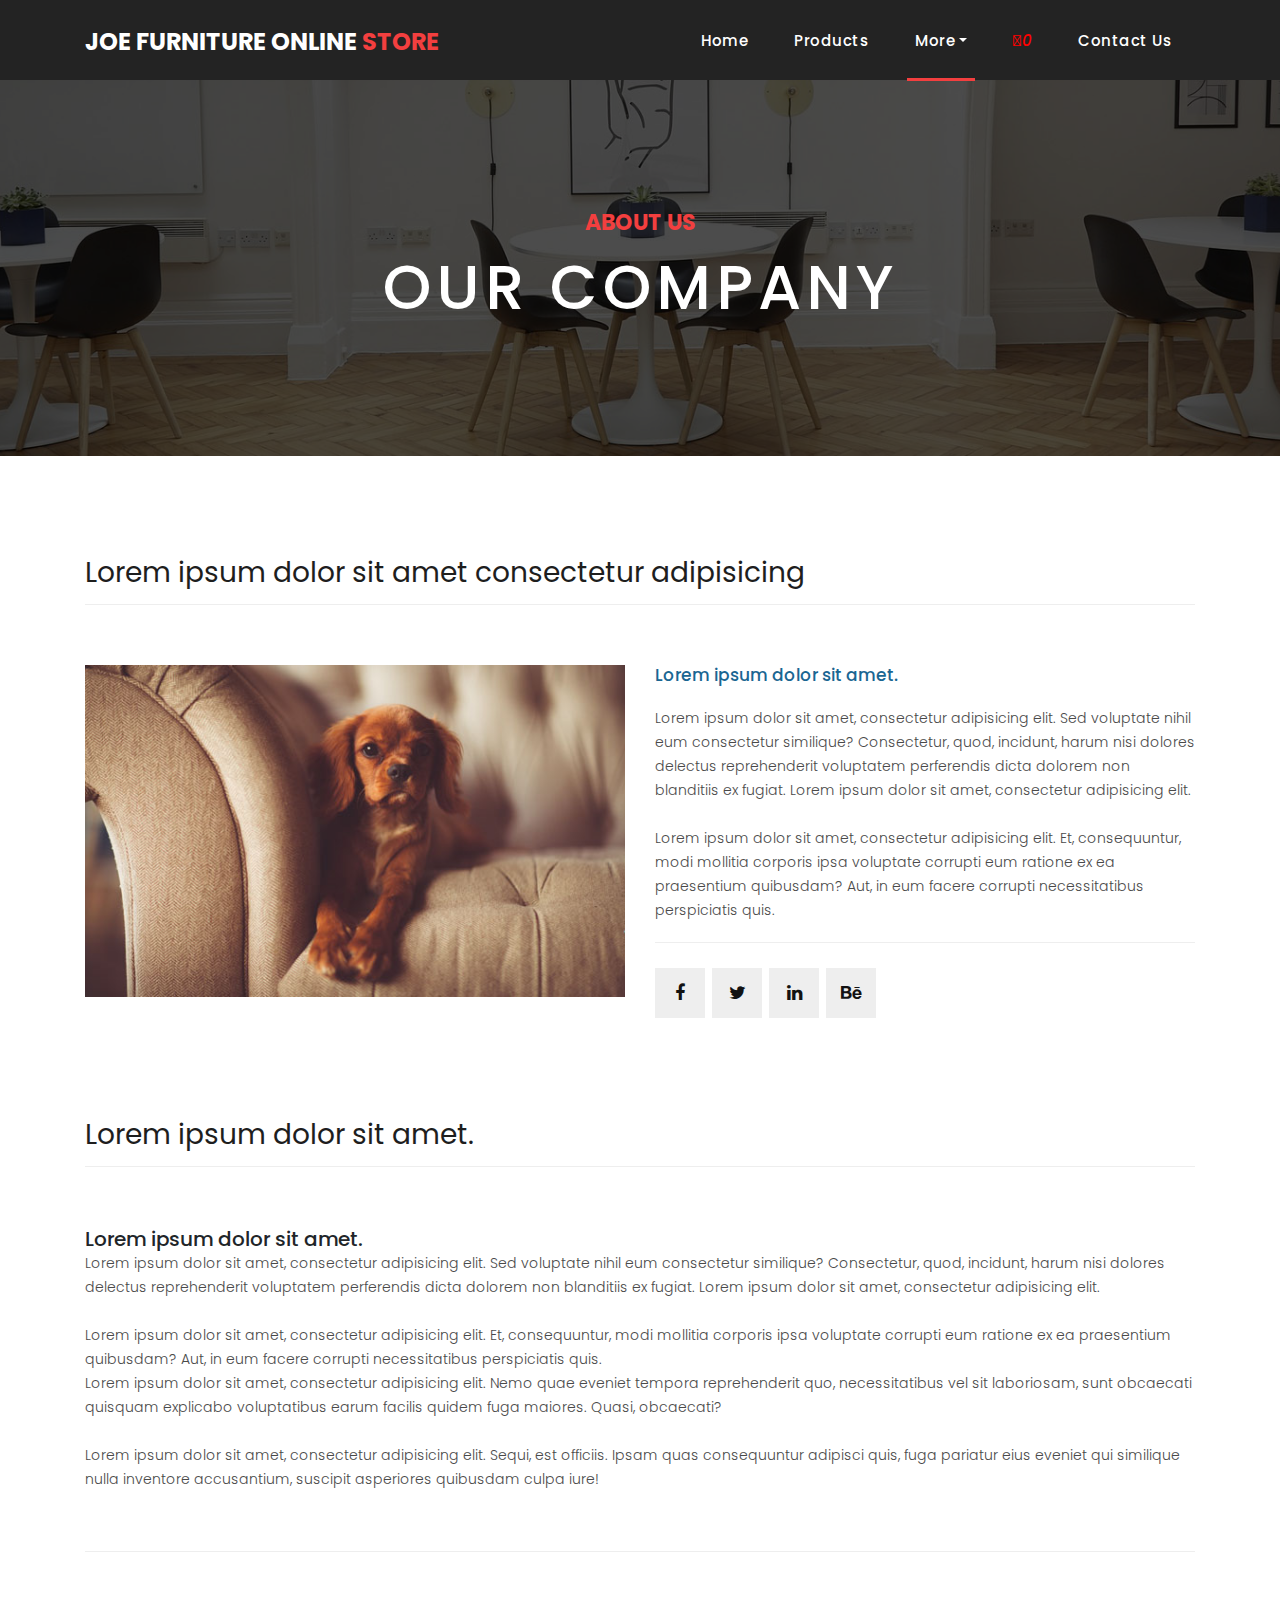
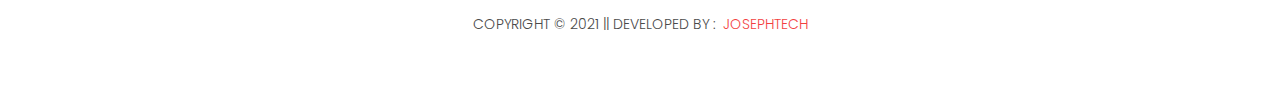
==== about-us.html @ c6185225 "first commit" ====
<!DOCTYPE html>
<html lang="en">

  <head>

    <meta charset="utf-8">
    <meta name="viewport" content="width=device-width, initial-scale=1, shrink-to-fit=no">
    <meta name="description" content="">
    <meta name="author" content="">
    <link rel="icon" href="assets/images/favicon.ico">

    <link href="https://fonts.googleapis.com/css?family=Poppins:100,200,300,400,500,600,700,800,900&display=swap" rel="stylesheet">
    <link rel="stylesheet" href="https://cdnjs.cloudflare.com/ajax/libs/font-awesome/5.15.2/css/all.min.css" integrity="sha512-HK5fgLBL+xu6dm/Ii3z4xhlSUyZgTT9tuc/hSrtw6uzJOvgRr2a9jyxxT1ely+B+xFAmJKVSTbpM/CuL7qxO8w==" crossorigin="anonymous" />
    <title>About page</title>

    <!-- Bootstrap core CSS -->
    <link href="vendor/bootstrap/css/bootstrap.min.css" rel="stylesheet">

    <!-- Additional CSS Files -->
    <link rel="stylesheet" href="assets/css/fontawesome.css">
    <link rel="stylesheet" href="assets/css/style.css">
    <link rel="stylesheet" href="assets/css/owl.css">

  </head>

  <body>

    <!-- ***** Preloader Start ***** -->
    <div id="preloader">
        <div class="jumper">
            <div></div>
            <div></div>
            <div></div>
        </div>
    </div>  
    <!-- ***** Preloader End ***** -->

    <!-- Header -->
    <header class="">
      <nav class="navbar navbar-expand-lg">
        <div class="container">
          <a class="navbar-brand" href="index.html"><h2>Joe Furniture Online <em>Store</em></h2></a>
          <button class="navbar-toggler" type="button" data-toggle="collapse" data-target="#navbarResponsive" aria-controls="navbarResponsive" aria-expanded="false" aria-label="Toggle navigation">
            <span class="navbar-toggler-icon"></span>
          </button>
          <div class="collapse navbar-collapse" id="navbarResponsive">
            <ul class="navbar-nav ml-auto">
                <li class="nav-item">
                    <a class="nav-link" href="index.html">Home
                      <span class="sr-only">(current)</span>
                    </a>
                </li> 

                <li class="nav-item"><a class="nav-link" href="products.html">Products</a></li>

                <li class="nav-item dropdown active">
                    <a class="nav-link dropdown-toggle" data-toggle="dropdown" href="#" role="button" aria-haspopup="true" aria-expanded="false">More</a>
                    
                    <div class="dropdown-menu">
                      <a class="dropdown-item active" href="about-us.html">About Us</a>
                      <!-- <a class="dropdown-item" href="blog.html">Blog</a> -->
                      <!-- <a class="dropdown-item" href="testimonials.html">Testimonials</a> -->
                      <a class="dropdown-item" href="terms.html">Terms</a>
                    </div>
                </li>
                
                <li class="nav-item"><a class="nav-link checkout" href="checkout.html">Checkout  <i style="color: red;" class="fas fa-shopping-cart"></i></a></li>

                <li class="nav-item"><a class="nav-link" href="contact.html">Contact Us</a></li>
            </ul>
          </div>
        </div>
      </nav>
    </header>

    <!-- Page Content -->
    <div class="page-heading about-heading header-text" style="background-image: url(assets/images/heading-1-1920x500.jpg);">
      <div class="container">
        <div class="row">
          <div class="col-md-12">
            <div class="text-content">
              <h4>about us</h4>
              <h2>our company</h2>
            </div>
          </div>
        </div>
      </div>
    </div>


    <div class="best-features about-features">
      <div class="container">
        <div class="row">
          <div class="col-md-12">
            <div class="section-heading">
              <h2>Lorem ipsum dolor sit amet consectetur adipisicing</h2>
            </div>
          </div>
          <div class="col-md-6">
            <div class="right-image">
              <img src="assets/images/about-1-570x350.jpg" alt="">
            </div>
          </div>
          <div class="col-md-6">
            <div class="left-content">
              <h4>Lorem ipsum dolor sit amet.</h4>
              <p>Lorem ipsum dolor sit amet, consectetur adipisicing elit. Sed voluptate nihil eum consectetur similique? Consectetur, quod, incidunt, harum nisi dolores delectus reprehenderit voluptatem perferendis dicta dolorem non blanditiis ex fugiat. Lorem ipsum dolor sit amet, consectetur adipisicing elit.<br><br>Lorem ipsum dolor sit amet, consectetur adipisicing elit. Et, consequuntur, modi mollitia corporis ipsa voluptate corrupti eum ratione ex ea praesentium quibusdam? Aut, in eum facere corrupti necessitatibus perspiciatis quis.</p>
              <ul class="social-icons">
                <li><a href="#"><i class="fa fa-facebook"></i></a></li>
                <li><a href="#"><i class="fa fa-twitter"></i></a></li>
                <li><a href="#"><i class="fa fa-linkedin"></i></a></li>
                <li><a href="#"><i class="fa fa-behance"></i></a></li>
              </ul>
            </div>
          </div>
        </div>
      </div>
    </div>

    
    <div class="team-members">
      <div class="container">
        <div class="row">
          <div class="col-md-12">
            <div class="section-heading">
              <h2>Lorem ipsum dolor sit amet.</h2>
            </div>

            <h5>Lorem ipsum dolor sit amet.</h5>

            <p>Lorem ipsum dolor sit amet, consectetur adipisicing elit. Sed voluptate nihil eum consectetur similique? Consectetur, quod, incidunt, harum nisi dolores delectus reprehenderit voluptatem perferendis dicta dolorem non blanditiis ex fugiat. Lorem ipsum dolor sit amet, consectetur adipisicing elit.<br><br>Lorem ipsum dolor sit amet, consectetur adipisicing elit. Et, consequuntur, modi mollitia corporis ipsa voluptate corrupti eum ratione ex ea praesentium quibusdam? Aut, in eum facere corrupti necessitatibus perspiciatis quis.</p>

            <p>Lorem ipsum dolor sit amet, consectetur adipisicing elit. Nemo quae eveniet tempora reprehenderit quo, necessitatibus vel sit laboriosam, sunt obcaecati quisquam explicabo voluptatibus earum facilis quidem fuga maiores. Quasi, obcaecati? <br><br> Lorem ipsum dolor sit amet, consectetur adipisicing elit. Sequi, est officiis. Ipsam quas consequuntur adipisci quis, fuga pariatur eius eveniet qui similique nulla inventore accusantium, suscipit asperiores quibusdam culpa iure!</p>
          </div>
        </div>
      </div>
    </div>

    <footer>
      <div class="container">
        <div class="row">
          <div class="col-md-12">
            <div class="inner-content">
              <p>Copyright © 2021 || Developed by : <a href="https://github.com/josephDev123" target="_blank">josephTech</a></p>
            </div>
          </div>
        </div>
      </div>
    </footer>


    <!-- Bootstrap core JavaScript -->
    <script src="vendor/jquery/jquery.min.js"></script>
    <script src="vendor/bootstrap/js/bootstrap.bundle.min.js"></script>


    <!-- Additional Scripts -->
    <script src="assets/js/custom.js"></script>
    <script src="assets/js/owl.js"></script>
    <script src="assets/js/script.js"></script>
  </body>

</html>
---- assets/css/style.css ----
body {
  font-family: 'Poppins', sans-serif;
  overflow-x: hidden;
  text-rendering: optimizeLegibility;
  -webkit-font-smoothing: antialiased;
  -moz-osx-font-smoothing: grayscale;
}
p {
	margin-bottom: 0px;
	font-size: 14px;
	font-weight: 300;
	color: #4a4a4a;
	line-height: 24px;
}
a {
	text-decoration: none!important;
}
ul {
	padding: 0;
	margin: 0;
	list-style: none;
}

h1,h2,h3,h4,h5,h6 {
	margin: 0px;
}

ul.social-icons li {
	display: inline-block;
	margin-right: 3px;
}

ul.social-icons li:last-child {
	margin-right: 0px;
}

ul.social-icons li a {
	width: 50px;
	height: 50px;
	display: inline-block;
	line-height: 50px;
	background-color: #eee;
	color: #121212;
	font-size: 18px;
	text-align: center;
	transition: all .3s;
}

ul.social-icons li a:hover {
	background-color: #f33f3f;
	color: #fff;
}

a.filled-button {
	background-color: #f33f3f;
	color: #fff;
	font-size: 14px;
	text-transform: capitalize;
	font-weight: 300;
	padding: 10px 20px;
	border-radius: 5px;
	display: inline-block;
	transition: all 0.3s;
}

a.filled-button:hover {
	background-color: #121212;
	color: #fff;
}

.section-heading {
	text-align: left;
	margin-bottom: 60px;
	border-bottom: 1px solid #eee;
}

.section-heading h2 {
	font-size: 28px;
	font-weight: 400;
	color: #1e1e1e;
	margin-bottom: 15px;
}

.page-heading {
	padding: 210px 0px 130px 0px;
	text-align: center;
	background-position: center center;
	background-repeat: no-repeat;
	background-size: cover;
}

.page-heading .text-content h4 {
	color: #f33f3f;
	font-size: 22px;
	text-transform: uppercase;
	font-weight: 700;
	margin-bottom: 15px;
}

.page-heading .text-content h2 {
	color: #fff;
	font-size: 62px;
	text-transform: uppercase;
	letter-spacing: 5px;
}

#preloader {
  overflow: hidden;
  background: #f33f3f;
  left: 0;
  right: 0;
  top: 0;
  bottom: 0;
  position: fixed;
  z-index: 9999999;
  color: #fff;
}

#preloader .jumper {
  left: 0;
  top: 0;
  right: 0;
  bottom: 0;
  display: block;
  position: absolute;
  margin: auto;
  width: 50px;
  height: 50px;
}

#preloader .jumper > div {
  background-color: #fff;
  width: 10px;
  height: 10px;
  border-radius: 100%;
  -webkit-animation-fill-mode: both;
  animation-fill-mode: both;
  position: absolute;
  opacity: 0;
  width: 50px;
  height: 50px;
  -webkit-animation: jumper 1s 0s linear infinite;
  animation: jumper 1s 0s linear infinite;
}

#preloader .jumper > div:nth-child(2) {
  -webkit-animation-delay: 0.33333s;
  animation-delay: 0.33333s;
}

#preloader .jumper > div:nth-child(3) {
  -webkit-animation-delay: 0.66666s;
  animation-delay: 0.66666s;
}

@-webkit-keyframes jumper {
  0% {
    opacity: 0;
    -webkit-transform: scale(0);
    transform: scale(0);
  }
  5% {
    opacity: 1;
  }
  100% {
    -webkit-transform: scale(1);
    transform: scale(1);
    opacity: 0;
  }
}

@keyframes jumper {
  0% {
    opacity: 0;
    -webkit-transform: scale(0);
    transform: scale(0);
  }
  5% {
    opacity: 1;
  }
  100% {
    opacity: 0;
  }
}


/* Header Style */
header {
	position: absolute;
	z-index: 99999;
	width: 100%;
	height: 80px;
	background-color: #232323;
	-webkit-transition: all 0.3s ease-in-out 0s;
    -moz-transition: all 0.3s ease-in-out 0s;
    -o-transition: all 0.3s ease-in-out 0s;
    transition: all 0.3s ease-in-out 0s;
}
header .navbar {
	padding: 17px 0px;
}
.background-header .navbar {
	padding: 17px 0px;
}
.background-header {
	top: 0;
	position: fixed;
	background-color: #fff!important;
	box-shadow: 0px 1px 10px rgba(0,0,0,0.1);
}
.background-header .navbar-brand h2 {
	color: #121212!important;
}
.background-header .navbar-nav a.nav-link {
	color: #1e1e1e!important;
}
.background-header .navbar-nav .nav-link:hover,
.background-header .navbar-nav .active>.nav-link,
.background-header .navbar-nav .nav-link.active,
.background-header .navbar-nav .nav-link.show,
.background-header .navbar-nav .show>.nav-link {
	color: #f33f3f!important;
}
.navbar .navbar-brand {
	float: 	left;
	margin-top: -12px;
	outline: none;
}
.navbar .navbar-brand h2 {
	color: #fff;
	text-transform: uppercase;
	font-size: 24px;
	font-weight: 700;
	-webkit-transition: all .3s ease 0s;
    -moz-transition: all .3s ease 0s;
    -o-transition: all .3s ease 0s;
    transition: all .3s ease 0s;
}
.navbar .navbar-brand h2 em {
	font-style: normal;
	color: #f33f3f;
}
#navbarResponsive {
	z-index: 999;
}
.navbar-collapse {
	text-align: center;
}
.navbar .navbar-nav .nav-item {
	margin: 0px 15px;
}
.navbar .navbar-nav a.nav-link {
	text-transform: capitalize;
	font-size: 15px;
	font-weight: 500;
	letter-spacing: 0.5px;
	color: #fff;
	transition: all 0.5s;
	margin-top: 5px;
}
.navbar .navbar-nav .nav-link:hover,
.navbar .navbar-nav .active>.nav-link,
.navbar .navbar-nav .nav-link.active,
.navbar .navbar-nav .nav-link.show,
.navbar .navbar-nav .show>.nav-link {
	color: #fff;
	padding-bottom: 25px;
	border-bottom: 3px solid #f33f3f;
}
.navbar .navbar-toggler-icon {
	background-image: none;
}
.navbar .navbar-toggler {
	border-color: #fff;
	background-color: #fff;	
	height: 36px;
	outline: none;
	border-radius: 0px;
	position: absolute;
	right: 30px;
	top: 20px;
}
.navbar .navbar-toggler-icon:after {
	content: '\f0c9';
	color: #f33f3f;
	font-size: 18px;
	line-height: 26px;
	font-family: 'FontAwesome';
}



/* Banner Style */
.banner {
	position: relative;
	text-align: center;
	padding-top: 80px;
}

.banner-item-01 {
	padding: 300px 0px;
	background-image: url(../images/slider-image-1-1920x600.jpg);
	background-size: cover;
	background-repeat: no-repeat;
	background-position: center center;
}

.banner-item-02 {
	padding: 300px 0px;
	background-image: url(../images/slider-image-2-1920x600.jpg);
	background-size: cover;
	background-repeat: no-repeat;
	background-position: center center;
}

.banner-item-03 {
	padding: 300px 0px;
	background-image: url(../images/slider-image-3-1920x600.jpg);
	background-size: cover;
	background-repeat: no-repeat;
	background-position: center center;
}

.banner .banner-item {
	max-height: 600px;
}

.banner .text-content {
	position: absolute;
	top: 50%;
	transform: translateY(-50%);
	text-align: center;
	width: 100%;
}

.banner .text-content h4 {
	color: #f33f3f;
	font-size: 22px;
	text-transform: uppercase;
	font-weight: 700;
	margin-bottom: 15px;
}

.banner .text-content h2 {
	color: #fff;
	font-size: 62px;
	text-transform: uppercase;
	letter-spacing: 5px;
}

.owl-banner .owl-dots .owl-dot {
  border-radius: 3px;
}
.owl-banner .owl-dots {
    display: -webkit-box;
    display: -webkit-flex;
    display: -ms-flexbox;
    display: flex;
    -ms-flex-pack: center;
    -webkit-justify-content: center;
    justify-content: center;
    position: absolute;
    left: 50%;
    transform: translateX(-50%);
    bottom: 30px;
}
.owl-banner .owl-dots .owl-dot {
    width: 10px;
    height: 10px;
    border-radius: 50%;
    margin: 0 10px;
    background-color: #fff;
    opacity: 0.5;
}
.owl-banner .owl-dots .owl-dot:focus {
    outline: none
}
.owl-banner .owl-dots .owl-dot.active {
    background-color: #fff;
    opacity: 1;
}



/* Latest Produtcs */

.latest-products {
	margin-top: 100px;
}

.section-heading a {
	float: right;
	margin-top: -35px;
	text-transform: uppercase;
	font-size: 13px;
	font-weight: 700;
	color: #f33f3f;
}

.product-item {
	border: 1px solid #eee;
	margin-bottom: 30px;
}

.product-item .down-content {
	padding: 30px;
	position: relative;
}

.product-item img {
	width: 100%;
	overflow: hidden;
}

.product-item .down-content h4 {
	font-size: 17px;
	color: #1a6692;
	margin-bottom: 20px;
}

.product-item .down-content h6 {
	font-size: 18px;
	margin-bottom: 15px;
	color: #121212;
}

.product-item .down-content h6 small{
	color: #999;
}

.product-item .down-content p {
	margin-bottom: 20px;
}

.product-item .down-content ul li {
	display: inline-block;
}

.product-item .down-content ul li i {
	color: #f33f3f;
	font-size: 14px;
}

.product-item .down-content span {
	position: absolute;
	right: 30px;
	bottom: 30px;
	font-size: 13px;
	color: #f33f3f;
	font-weight: 500;
}

.product-item .down-content span a {
	color: #f33f3f;
	display: inline-block;
	margin-bottom: 3px;
}

.modal-dialog { 
	margin-top: 10%; 
}

/* Best Features */

.about-features {
	margin-top: 100px!important;
}

.about-features p {
	border-bottom: 1px solid #eee;
	padding-bottom: 20px;
}

.about-features .container .row {
	padding-bottom: 0px!important;
	border-bottom: none!important;
}

.best-features {
	margin-top: 50px;
}

.best-features .container .row {
	border-bottom: 1px solid #eee;
	padding-bottom: 60px;
}

.best-features img {
	width: 100%;
	overflow: hidden;
}

.best-features h4 {
	font-size: 17px;
	color: #1a6692;
	margin-bottom: 20px;
}

.best-features ul.featured-list li {
	display: block;
	margin-bottom: 10px;
}

.best-features p {
	margin-bottom: 25px;
}

.best-features ul.featured-list li a {
	font-size: 14px;
	color: #4a4a4a;
	font-weight: 300;
	transition: all .3s;
	position: relative;
	padding-left: 13px;
}

.best-features ul.featured-list li a:before {
	content: '';
	width: 5px;
	height: 5px;
	display: inline-block;
	background-color: #4a4a4a;
	position: absolute;
	left: 0;
	transition: all .3s;
	top: 8px;
}

.best-features ul.featured-list li a:hover {
	color: #f33f3f;
}

.best-features ul.featured-list li a:hover::before {
	background-color: #f33f3f;
}

.best-features .filled-button {
	margin-top: 20px;
}





/* Call To Action */

.call-to-action .inner-content {
	margin-top: 60px;
	padding: 30px;
	background-color: #f7f7f7;
	border-radius: 5px;
}

.call-to-action .inner-content h4 {
	font-size: 17px;
	color: #1a6692;
	margin-bottom: 15px;
}

.call-to-action .inner-content em {
	font-style: normal;
	font-weight: 700;
}

.call-to-action .inner-content .col-md-4 {
	text-align: right;
}

.call-to-action .inner-content .filled-button {
	margin-top: 12px;
}




/* Footer */

footer {
	text-align: center;
}

footer .inner-content {
	border-top: 1px solid #eee;
	margin-top: 60px;
	padding: 60px 0px;
}

footer .inner-content p {
	text-transform: uppercase;
}

footer .inner-content p a {
	color: #f33f3f;
	margin-left: 3px;
}




/* Product Page */

.products {
	margin-top: 100px;
}

.products .filters {
	text-align: center;
	border-bottom: 1px solid #eee;
	padding-bottom: 10px;
	margin-bottom: 60px;
}

.products .filters li {
	text-transform: uppercase;
	font-size: 13px;
	font-weight: 700;
	color: #121212;
	display: inline-block;
	margin: 0px 10px;
	transition: all .3s;
	cursor: pointer;
}

.products .filters ul li.active,
.products .filters ul li:hover {
  color: #f33f3f;
}

.dropdown-menu { 
	border-radius: 0;
}

.dropdown-item { 
	padding: .5rem 1.5rem; 
}

.page-heading {
	position:relative;
}
.page-heading:before {
	content:'';
	position:absolute;
	top:0;
	left:0;
	bottom:0;
	right:0;
	background-color:rgba(0,0,0,.7);
}
.page-heading .container {
	position:relative;
	z-index: 2;
}
.products ul.pages {
	margin-top: 30px;
	text-align: center;
}

.products ul.pages li {
	display: inline-block;
	margin: 0px 2px;
}

.products ul.pages li a {
	width: 44px;
	height: 44px;
	display: inline-block;
	line-height: 42px;
	border: 1px solid #eee;
	font-size: 15px;
	font-weight: 700;
	color: #121212;
	transition: all .3s;
}

.products ul.pages li a:hover,
.products ul.pages li.active a {
	background-color: #f33f3f;
	border-color: #f33f3f;
	color: #fff;
}



/* Team Members */

.team-members {
	margin-top: 100px;
}

.team-member {
	border: 1px solid #eee;
	margin-bottom: 30px;
}

.team-member img {
	width: 100%;
	overflow: hidden;
}

.team-member .down-content {
	padding: 30px;
	text-align: center;
}

.team-member .thumb-container {
	position: relative;
}

.team-member .thumb-container .hover-effect {
	position: absolute;
	background-color: rgba(243,63,63,0.9);
	top: 0;
	left: 0;
	width: 100%;
	height: 100%;
	opacity: 0;
	visibility: hidden;
	transition: all .5s;
}

.team-member .thumb-container .hover-effect .hover-content {
	position: absolute;
	display: inline-block;
	width: 100%;
	text-align: center;
	top: 50%;
	transform: translateY(-50%);
}

.team-member .thumb-container .hover-effect .hover-content ul.social-icons li a:hover {
	background-color: #fff;
	color: #f33f3f;
}

.team-member:hover .hover-effect {
	visibility: visible;
	opacity: 1;
}

.team-member .down-content h4 {
	font-size: 17px;
	color: #1a6692;
	margin-bottom: 8px;
}

.team-member .down-content span {
	display: block;
	font-size: 13px;
	color: #f33f3f;
	font-weight: 500;
	margin-bottom: 20px;
}




/* Services */

.services {
	background-position: center center;
	background-repeat: no-repeat;
	background-size: cover;
	background-attachment: fixed;
	padding: 100px 0px;
}

.services .section-heading h2 { 
	color: #fff; 
}

.service-item {
	text-align: center;
	margin-bottom: 30px;
}

.service-item .icon {
	background-color: #f7f7f7;
	padding: 40px;
}

.service-item .icon i {
	width: 100px;
	height: 100px;
	display: inline-block;
	text-align: center;
	line-height: 100px;
	background-color: #f33f3f;
	color: #fff;
	font-size: 32px;
}

.service-item .down-content {
	background-color: #fff;
	padding: 40px 30px;
}

.service-item .down-content h4 {
	font-size: 17px;
	color: #1a6692;
	margin-bottom: 20px;
}

.service-item .down-content h6 { 
	margin-bottom: 15px;
}

.service-item .down-content p {
	margin-bottom: 25px;
}

.services-item-image { 
	display: block; 
}

.n-m { 
	margin: 0!important; 
}

.owl-clients button.owl-dot { 
	background: #f1f1f1!important; 
	width: 10px!important; 
	height: 10px!important; 
	margin: 0 10px!important; 
	border-radius: 50%;
}

.owl-clients button.owl-dot.active { 
	background: #f33f3f!important; 
}

/* Clients */

.happy-clients {
	margin-top: 100px;
	margin-bottom: 40px;
}

.happy-clients .client-item img {
	max-width: 100%;
	overflow: hidden;
	transition: all .3s;
	cursor: pointer;
}

.client-item h6 { 
	line-height: 1.6;  
}

.happy-clients .client-item img:hover {
	opacity: 0.8;
}




/* Find Us */

.find-us {
	margin-top: 100px;
}

.find-us p {
	border-bottom: 1px solid #eee;
	padding-bottom: 30px;
	margin-bottom: 30px;
}

.find-us h4 {
	font-size: 17px;
	color: #1a6692;
	margin-bottom: 20px;
}

.find-us .left-content {
	margin-left: 30px;
}



/* Send Message */

.send-message {
	margin-top: 100px;
}

.contact-form select,
.contact-form .form-control {
	font-size: 14px;
	width: 100%;
	height: 44px;
	display: inline-block;
	line-height: 42px;
	border: 1px solid #eee;
	border-radius: 0px;
	margin-bottom: 30px;
}

.contact-form select:focus,
.contact-form .form-control:focus {
	box-shadow: none;
	border: 1px solid #eee;
}

.contact-form textarea {
	font-size: 14px;
	width: 100%;
	min-width: 100%;
	min-height: 120px;
	height: 120px;
	max-height: 180px;
	border: 1px solid #eee;
	border-radius: 0px;
	margin-bottom: 30px;
}

.contact-form textarea:focus {
	box-shadow: none;
	border: 1px solid #eee;
}

.contact-form button.filled-button {
	background-color: #f33f3f;
	color: #fff;
	font-size: 14px;
	text-transform: capitalize;
	font-weight: 300;
	padding: 10px 20px;
	border-radius: 5px;
	display: inline-block;
	transition: all 0.3s;
	border: none;
	outline: none;
	cursor: pointer;
}

.contact-form button.filled-button:hover {
	background-color: #121212;
	color: #fff;
}

.accordion {
	margin-left: 30px;
}

.accordion a {
	cursor: pointer;
	font-size: 17px;
	color: #1a6692!important;
	margin-bottom: 20px;
	transition: all .3s;
}

.accordion a:hover {
	color: #f33f3f!important;
}

.accordion a.active {
  color: #f33f3f!important;
}

.accordion li .content {
  display: none;
  margin-top: 10px;
}

.accordion li:first-child {
	border-top: 1px solid #eee;
}

.accordion li {
	border-bottom: 1px solid #eee;
	padding: 15px 0px;
}

.section-background { 
	background: #f1f1f1; 
}

.section {
	padding: 30px 0;
}

.section p {
	margin-bottom: 15px;
}

.section .section-heading {
	margin-bottom: 45px;
}


/* Responsive Style */
@media (max-width: 768px) {
	.banner .text-content {
		width: 90%;
		margin-left: 5%;
	}
	.banner .text-content h4 {
		font-size: 22px;
	}

	.banner .text-content h2 {
		font-size: 36px;
		letter-spacing: 0.5px;
	}
	.banner-item-01,
	.banner-item-02,
	.banner-item-03 {
		padding: 180px 0px;
	}
	.page-heading .text-content h4 {
		font-size: 22px;
	}

	.page-heading .text-content h2 {
		font-size: 36px;
		letter-spacing: 0.5px;
	}
	.section-heading a {
		float: none;
		margin-top: 0px;
		display: block;
		margin-bottom: 20px;
	}
	.product-item .down-content h4 {
		margin-bottom: 20px!important;
	}
	.best-features .left-content {
		margin-bottom: 30px;
	}
	.call-to-action .inner-content {
		text-align: center;
	}
	.call-to-action .inner-content .filled-button {
		text-align: center;
		width: 100%;
		margin-top: 20px;
	}
	.about-features img {
		margin-bottom: 30px;
	}
	.service-item {
		margin-bottom: 30px;
	}
	.find-us #map {
		margin-bottom: 30px;
	}
	.find-us .left-content {
		margin-left: 0px;
	}
	.send-message .accordion {
		margin-top: 30px;
		margin-left: 0px;
	}
}

@media (max-width: 992px) {
	.navbar .navbar-brand {
		position: absolute;
		left: 30px;
		top: 32px;
	}
	.navbar .navbar-brand {
		width: auto;
	}
	.navbar:after {
		display: none;
	}
	#navbarResponsive {
	    z-index: 99999;
	    position: absolute;
	    top: 80px;
	    left: 0;
	    width: 100%;
	    text-align: center;
	    background-color: #fff;
	    box-shadow: 0px 10px 10px rgba(0,0,0,0.1);
	}
	.navbar .navbar-nav .nav-item {
		border-bottom: 1px solid #eee;
	}
	.navbar .navbar-nav .nav-item:last-child {
		border-bottom: none;
	}
	.navbar .navbar-nav a.nav-link {
		padding: 15px 0px;
		color: #1e1e1e!important;
	}
	.navbar .navbar-nav .nav-link:hover,
	.navbar .navbar-nav .active>.nav-link,
	.navbar .navbar-nav .nav-link.active,
	.navbar .navbar-nav .nav-link.show,
	.navbar .navbar-nav .show>.nav-link {
		color: #f33f3f!important;
		border-bottom: none!important;
		padding-bottom: 15px;
	}
	.product-item .down-content h4 {
		margin-bottom: 10px;
	}
	.product-item .down-content h6 {
		margin-bottom: 20px;
	}
}

.add_to_cart{
	background-color: red;
	padding: 5px;
	color: white;
	cursor: pointer;
}

.display_product_container{
	display: block;
	transition: display 3s linear;
	margin-top: 20px;
}

.products_wrapper{
	display: flex;
	justify-content: space-around;
	align-items:center ;
	flex-wrap: wrap;
}

.product_image{
	max-width: 320px;
}

.product_delete{
	background-color: red;
	padding: 10px;
	cursor: pointer;
	font-size: 15px;
	

}

.product_delete:hover{
	background-color: purple;
	color: white;

}

.paymentForm{
	display: flex;
	flex-direction: column;
	align-items: center;
	align-items: center;
}

.paymentForm label{
	display: block;
}
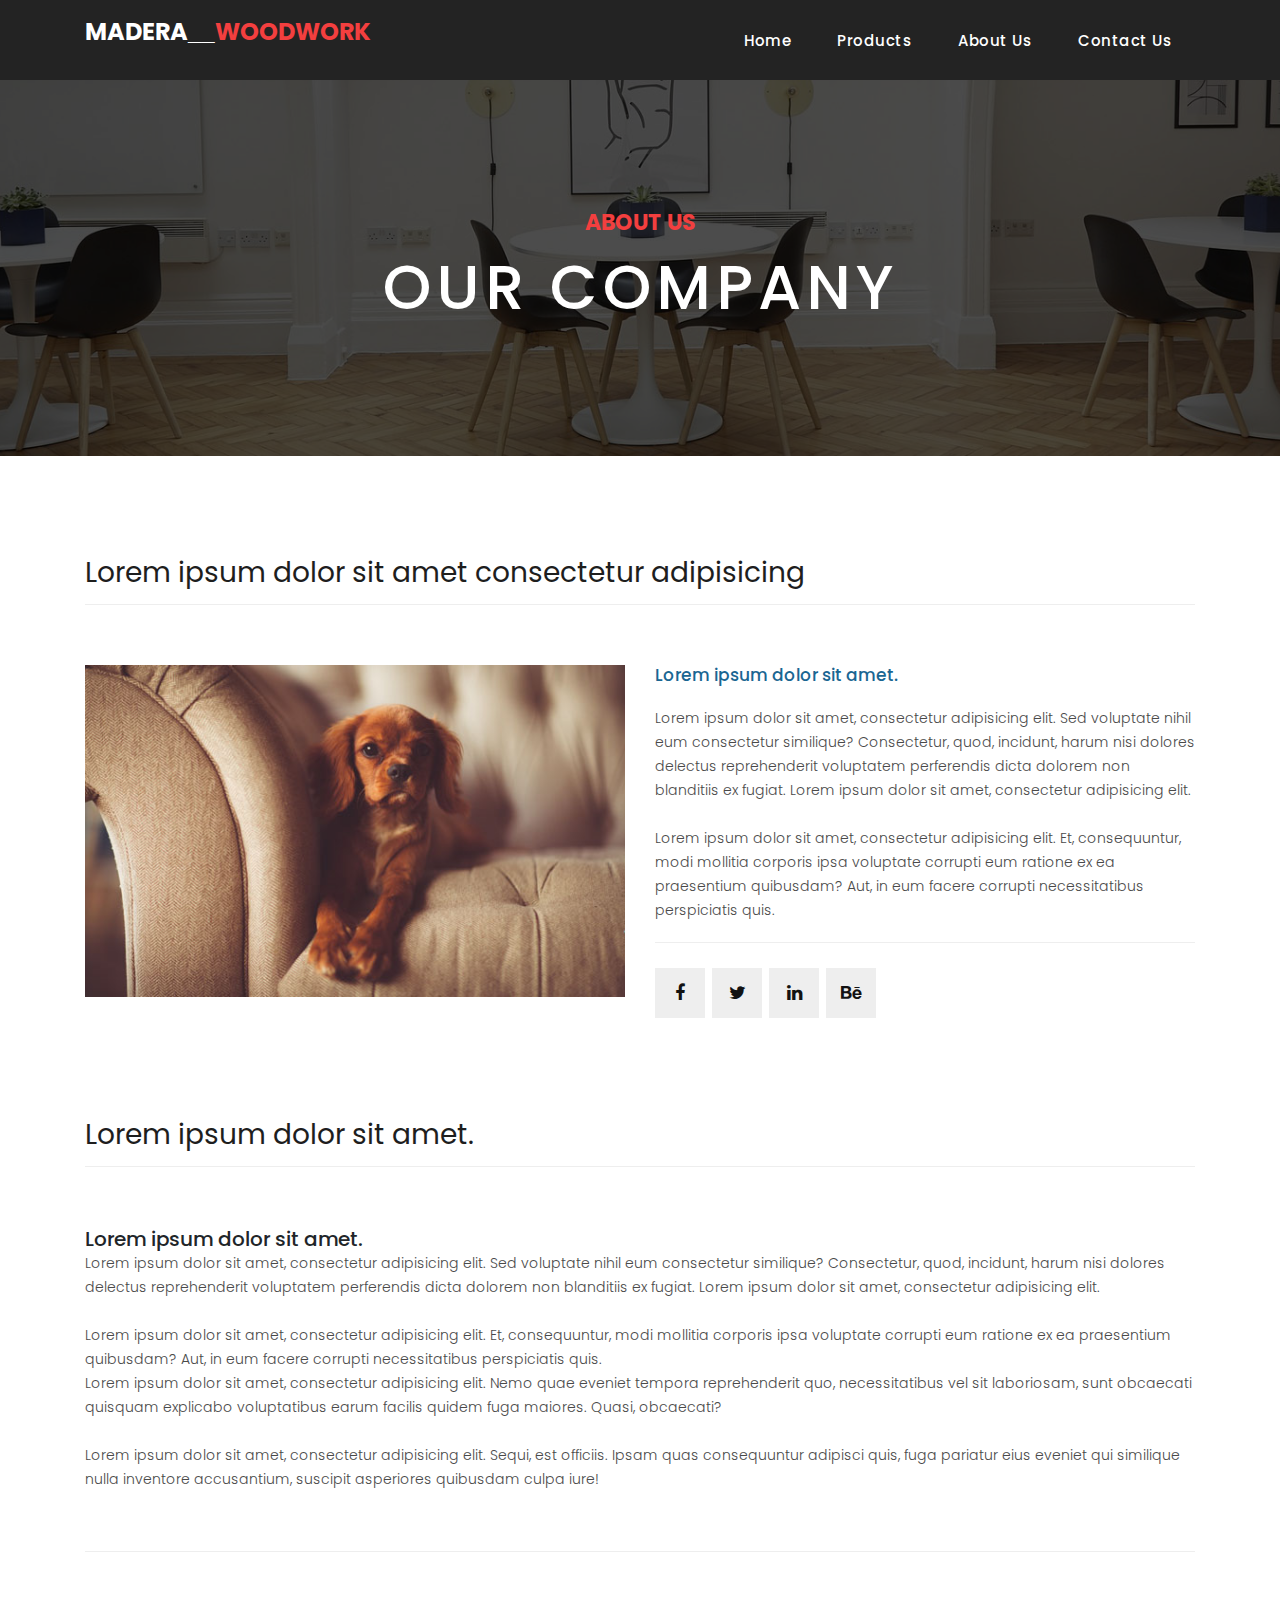
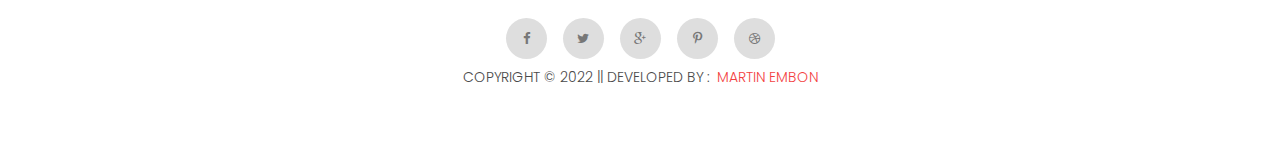
==== commit eb487a3d: "prefinal" ====
--- a/about-us.html
+++ b/about-us.html
@@ -11,7 +11,7 @@
 
     <link href="https://fonts.googleapis.com/css?family=Poppins:100,200,300,400,500,600,700,800,900&display=swap" rel="stylesheet">
     <link rel="stylesheet" href="https://cdnjs.cloudflare.com/ajax/libs/font-awesome/5.15.2/css/all.min.css" integrity="sha512-HK5fgLBL+xu6dm/Ii3z4xhlSUyZgTT9tuc/hSrtw6uzJOvgRr2a9jyxxT1ely+B+xFAmJKVSTbpM/CuL7qxO8w==" crossorigin="anonymous" />
-    <title>About page</title>
+    <title>madera_woodwork</title>
 
     <!-- Bootstrap core CSS -->
     <link href="vendor/bootstrap/css/bootstrap.min.css" rel="stylesheet">
@@ -39,7 +39,7 @@
     <header class="">
       <nav class="navbar navbar-expand-lg">
         <div class="container">
-          <a class="navbar-brand" href="index.html"><h2>Joe Furniture Online <em>Store</em></h2></a>
+          <a class="navbar-brand" href="index.html"><h2>Madera<span style="font-family: Arial">__</span><em>woodwork</em> </h2></a>
           <button class="navbar-toggler" type="button" data-toggle="collapse" data-target="#navbarResponsive" aria-controls="navbarResponsive" aria-expanded="false" aria-label="Toggle navigation">
             <span class="navbar-toggler-icon"></span>
           </button>
@@ -52,19 +52,10 @@
                 </li> 
 
                 <li class="nav-item"><a class="nav-link" href="products.html">Products</a></li>
-
-                <li class="nav-item dropdown active">
-                    <a class="nav-link dropdown-toggle" data-toggle="dropdown" href="#" role="button" aria-haspopup="true" aria-expanded="false">More</a>
-                    
-                    <div class="dropdown-menu">
-                      <a class="dropdown-item active" href="about-us.html">About Us</a>
-                      <!-- <a class="dropdown-item" href="blog.html">Blog</a> -->
-                      <!-- <a class="dropdown-item" href="testimonials.html">Testimonials</a> -->
-                      <a class="dropdown-item" href="terms.html">Terms</a>
-                    </div>
-                </li>
+                <li class="nav-item"><a class="nav-link" href="about-us.html">About Us</a></li>
+             
                 
-                <li class="nav-item"><a class="nav-link checkout" href="checkout.html">Checkout  <i style="color: red;" class="fas fa-shopping-cart"></i></a></li>
+                <!-- <li class="nav-item"><a class="nav-link checkout" href="checkout.html">Checkout  <i style="color: red;" class="fas fa-shopping-cart"></i></a></li> -->
 
                 <li class="nav-item"><a class="nav-link" href="contact.html">Contact Us</a></li>
             </ul>
@@ -136,12 +127,20 @@
       </div>
     </div>
 
+  
     <footer>
       <div class="container">
         <div class="row">
           <div class="col-md-12">
             <div class="inner-content">
-              <p>Copyright © 2021 || Developed by : <a href="https://github.com/josephDev123" target="_blank">josephTech</a></p>
+              <ul class="footer-social">
+                <li><a href="#"><i class="fa fa-facebook"></i></a></li>
+                <li><a href="#"><i class="fa fa-twitter"></i></a></li>
+                <li><a href="#"><i class="fa fa-google-plus"></i></a></li>
+                <li><a href="#"><i class="fa fa-pinterest-p"></i></a></li>
+                <li><a href="#"><i class="fa fa-dribbble"></i></a></li>
+            </ul>
+              <p>Copyright © 2022 || Developed by : <a href="https://github.com/martinembon" target="_blank">Martin Embon</a></p>
             </div>
           </div>
         </div>
--- a/assets/css/style.css
+++ b/assets/css/style.css
@@ -1151,4 +1151,29 @@
 
 .paymentForm label{
 	display: block;
-}+}
+
+.footer-social{
+	position: relative;
+  }
+   .footer-social li{
+	display: inline-block;
+	margin: 6px;
+  }
+.footer-social li a{
+	position: relative;
+	display: inline-block;
+	font-size: 13px;
+	width: 41px;
+	height: 41px;
+	line-height: 41px;
+	text-align: center;
+	background: #dedede;
+	color: #777777;
+	border-radius: 50%;
+	transition: all 500ms ease;
+  }
+  .footer-social li a:hover{
+	background-color: #f33f3f;
+	color: #ffffff;
+  }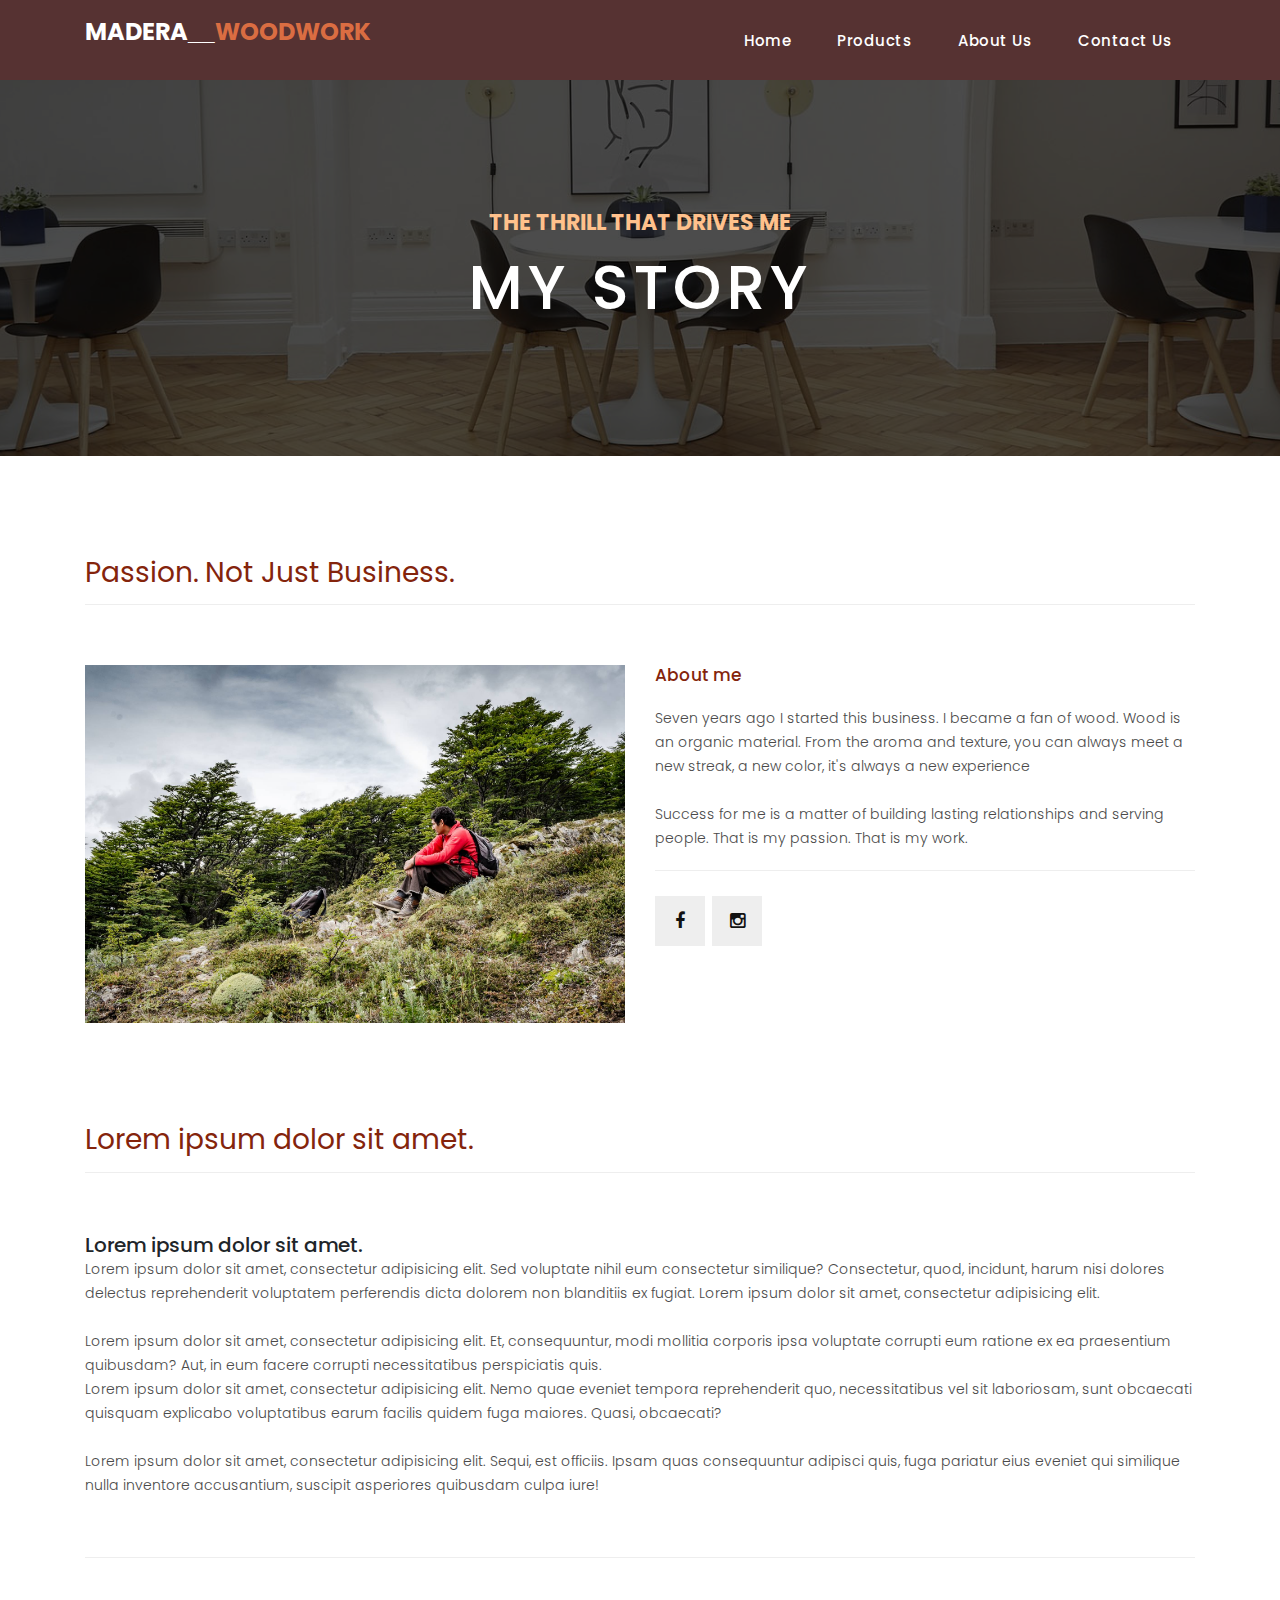
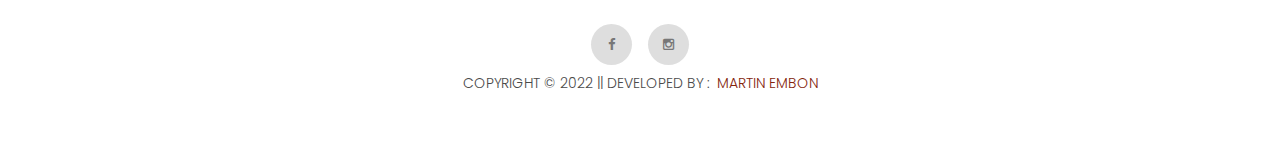
==== commit cc659882: "pre-release" ====
--- a/about-us.html
+++ b/about-us.html
@@ -70,8 +70,8 @@
         <div class="row">
           <div class="col-md-12">
             <div class="text-content">
-              <h4>about us</h4>
-              <h2>our company</h2>
+              <h4>The Thrill That Drives Me</h4>
+              <h2>My Story</h2>
             </div>
           </div>
         </div>
@@ -84,23 +84,21 @@
         <div class="row">
           <div class="col-md-12">
             <div class="section-heading">
-              <h2>Lorem ipsum dolor sit amet consectetur adipisicing</h2>
+              <h2>Passion. Not Just Business.</h2>
             </div>
           </div>
           <div class="col-md-6">
             <div class="right-image">
-              <img src="assets/images/about-1-570x350.jpg" alt="">
+              <img src="assets/images/eduardo_forest.jpg" alt="">
             </div>
           </div>
           <div class="col-md-6">
             <div class="left-content">
-              <h4>Lorem ipsum dolor sit amet.</h4>
-              <p>Lorem ipsum dolor sit amet, consectetur adipisicing elit. Sed voluptate nihil eum consectetur similique? Consectetur, quod, incidunt, harum nisi dolores delectus reprehenderit voluptatem perferendis dicta dolorem non blanditiis ex fugiat. Lorem ipsum dolor sit amet, consectetur adipisicing elit.<br><br>Lorem ipsum dolor sit amet, consectetur adipisicing elit. Et, consequuntur, modi mollitia corporis ipsa voluptate corrupti eum ratione ex ea praesentium quibusdam? Aut, in eum facere corrupti necessitatibus perspiciatis quis.</p>
+              <h4>About me</h4>
+              <p>Seven years ago I started this business. I became a fan of wood. Wood is an organic material. From the aroma and texture, you can always meet a new streak, a new color, it's always a new experience<br><br>Success for me is a matter of building lasting relationships and serving people.  That is my passion.  That is my work.</p>
               <ul class="social-icons">
-                <li><a href="#"><i class="fa fa-facebook"></i></a></li>
-                <li><a href="#"><i class="fa fa-twitter"></i></a></li>
-                <li><a href="#"><i class="fa fa-linkedin"></i></a></li>
-                <li><a href="#"><i class="fa fa-behance"></i></a></li>
+                <li><a href="https://www.facebook.com/Madera72woodwork" target="_blank"><i class="fa fa-facebook"></i></a></li>
+                <li><a href="https://www.instagram.com/madera__woodwork/?igshid=YmMyMTA2M2Y%3D" target="_blank"><i class="fa fa-instagram"></i></a></li>               
               </ul>
             </div>
           </div>
@@ -134,11 +132,8 @@
           <div class="col-md-12">
             <div class="inner-content">
               <ul class="footer-social">
-                <li><a href="#"><i class="fa fa-facebook"></i></a></li>
-                <li><a href="#"><i class="fa fa-twitter"></i></a></li>
-                <li><a href="#"><i class="fa fa-google-plus"></i></a></li>
-                <li><a href="#"><i class="fa fa-pinterest-p"></i></a></li>
-                <li><a href="#"><i class="fa fa-dribbble"></i></a></li>
+                <li><a href="https://www.facebook.com/Madera72woodwork" target="_blank"><i class="fa fa-facebook"></i></a></li>
+                <li><a href="https://www.instagram.com/madera__woodwork/?igshid=YmMyMTA2M2Y%3D" target="_blank"><i class="fa fa-instagram"></i></a></li>               
             </ul>
               <p>Copyright © 2022 || Developed by : <a href="https://github.com/martinembon" target="_blank">Martin Embon</a></p>
             </div>
--- a/assets/css/style.css
+++ b/assets/css/style.css
@@ -47,12 +47,12 @@
 }
 
 ul.social-icons li a:hover {
-	background-color: #f33f3f;
+	background-color: #84240c;
 	color: #fff;
 }
 
 a.filled-button {
-	background-color: #f33f3f;
+	background-color: #84240c;
 	color: #fff;
 	font-size: 14px;
 	text-transform: capitalize;
@@ -77,7 +77,7 @@
 .section-heading h2 {
 	font-size: 28px;
 	font-weight: 400;
-	color: #1e1e1e;
+	color: #84240c;
 	margin-bottom: 15px;
 }
 
@@ -90,7 +90,8 @@
 }
 
 .page-heading .text-content h4 {
-	color: #f33f3f;
+	color: #ffc18c;
+	/* color: #f33f3f; */
 	font-size: 22px;
 	text-transform: uppercase;
 	font-weight: 700;
@@ -190,7 +191,7 @@
 	z-index: 99999;
 	width: 100%;
 	height: 80px;
-	background-color: #232323;
+	background-color: #563232;
 	-webkit-transition: all 0.3s ease-in-out 0s;
     -moz-transition: all 0.3s ease-in-out 0s;
     -o-transition: all 0.3s ease-in-out 0s;
@@ -219,7 +220,7 @@
 .background-header .navbar-nav .nav-link.active,
 .background-header .navbar-nav .nav-link.show,
 .background-header .navbar-nav .show>.nav-link {
-	color: #f33f3f!important;
+	color: #da6d42!important;
 }
 .navbar .navbar-brand {
 	float: 	left;
@@ -238,7 +239,7 @@
 }
 .navbar .navbar-brand h2 em {
 	font-style: normal;
-	color: #f33f3f;
+	color: #da6d42;
 }
 #navbarResponsive {
 	z-index: 999;
@@ -265,7 +266,7 @@
 .navbar .navbar-nav .show>.nav-link {
 	color: #fff;
 	padding-bottom: 25px;
-	border-bottom: 3px solid #f33f3f;
+	border-bottom: 3px solid #ffc18c;
 }
 .navbar .navbar-toggler-icon {
 	background-image: none;
@@ -282,7 +283,7 @@
 }
 .navbar .navbar-toggler-icon:after {
 	content: '\f0c9';
-	color: #f33f3f;
+	color: #da6d42;
 	font-size: 18px;
 	line-height: 26px;
 	font-family: 'FontAwesome';
@@ -334,7 +335,7 @@
 }
 
 .banner .text-content h4 {
-	color: #f33f3f;
+	color: #ffc18c;
 	font-size: 22px;
 	text-transform: uppercase;
 	font-weight: 700;
@@ -414,7 +415,7 @@
 
 .product-item .down-content h4 {
 	font-size: 17px;
-	color: #1a6692;
+	color: #563232;
 	margin-bottom: 20px;
 }
 
@@ -492,7 +493,7 @@
 
 .best-features h4 {
 	font-size: 17px;
-	color: #1a6692;
+	color: #84240c;
 	margin-bottom: 20px;
 }
 
@@ -553,7 +554,7 @@
 
 .call-to-action .inner-content h4 {
 	font-size: 17px;
-	color: #1a6692;
+	color: #84240c;
 	margin-bottom: 15px;
 }
 
@@ -590,7 +591,7 @@
 }
 
 footer .inner-content p a {
-	color: #f33f3f;
+	color: #84240c;
 	margin-left: 3px;
 }
 
@@ -867,7 +868,7 @@
 
 .find-us h4 {
 	font-size: 17px;
-	color: #1a6692;
+	color: #84240c;
 	margin-bottom: 20px;
 }
 
@@ -1091,7 +1092,7 @@
 	.navbar .navbar-nav .nav-link.active,
 	.navbar .navbar-nav .nav-link.show,
 	.navbar .navbar-nav .show>.nav-link {
-		color: #f33f3f!important;
+		color: #ffc18c	!important;
 		border-bottom: none!important;
 		padding-bottom: 15px;
 	}
@@ -1174,6 +1175,6 @@
 	transition: all 500ms ease;
   }
   .footer-social li a:hover{
-	background-color: #f33f3f;
+	background-color: #84240c;
 	color: #ffffff;
   }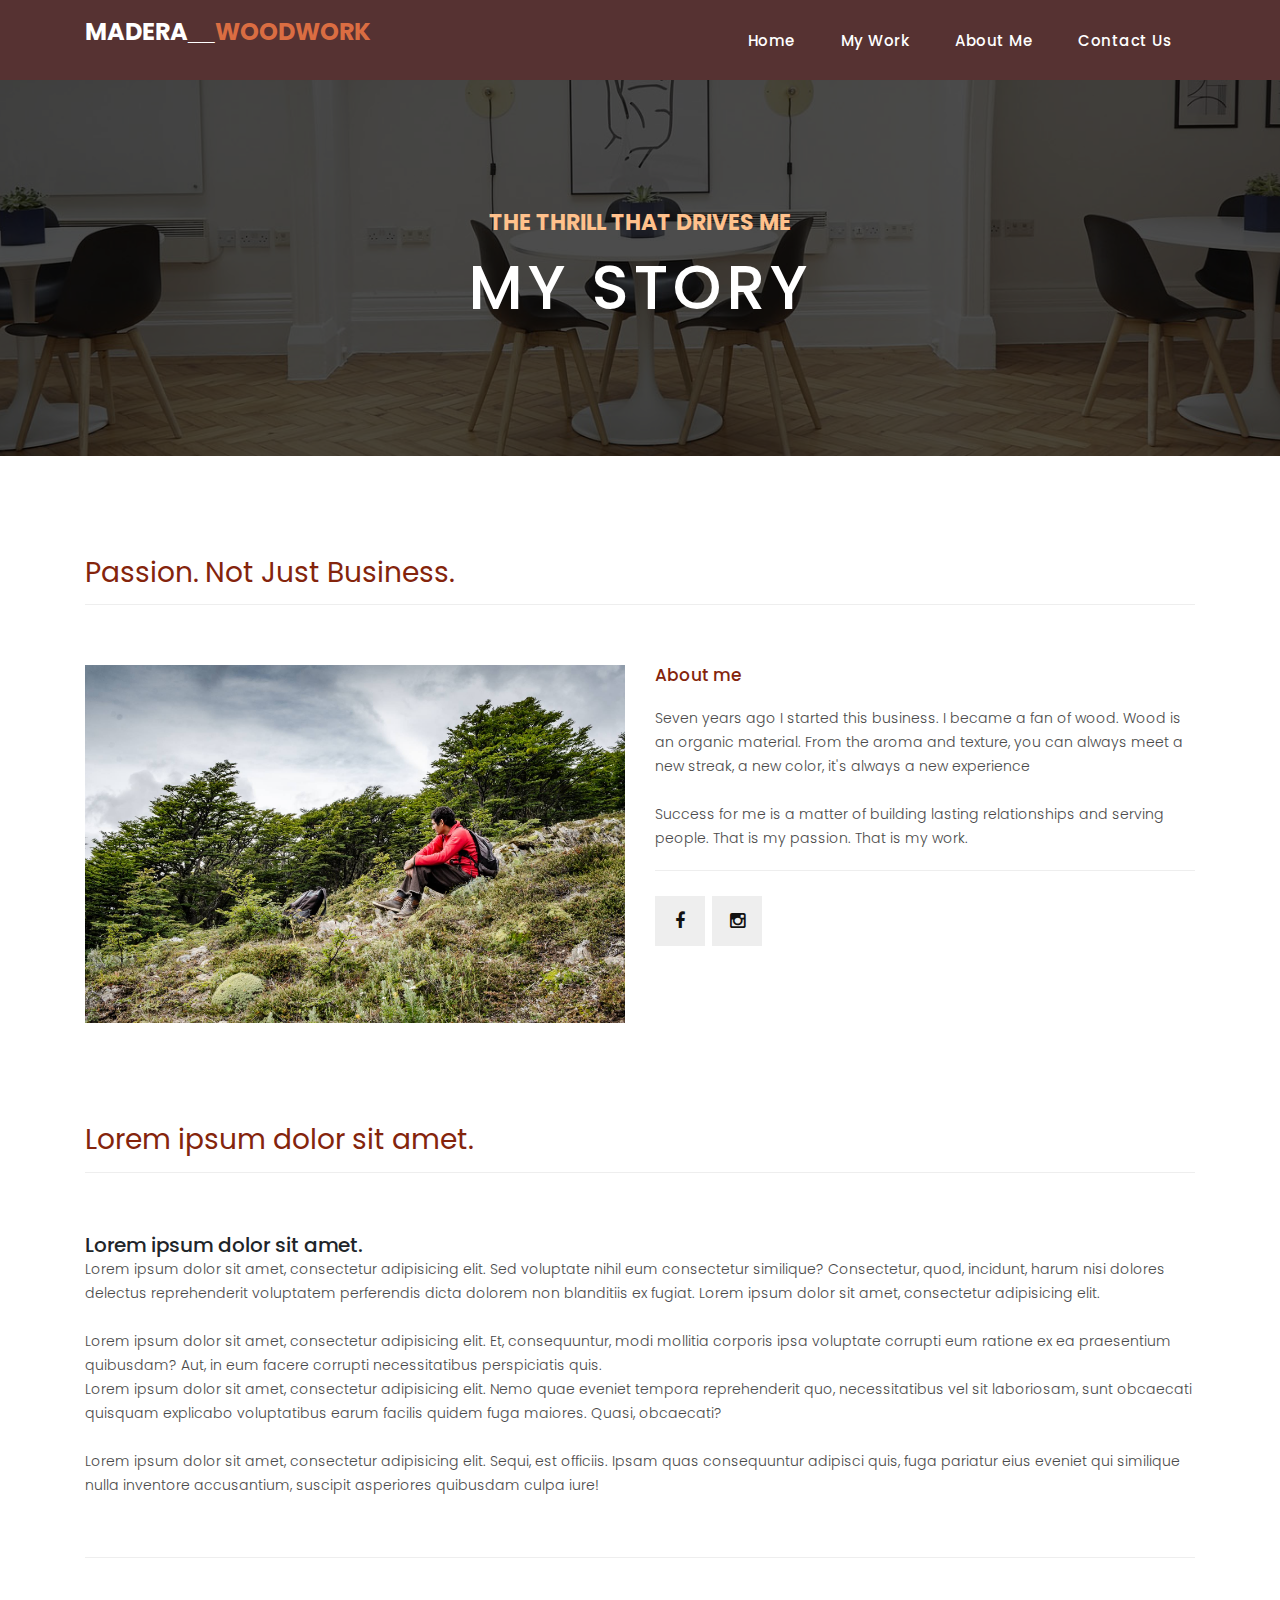
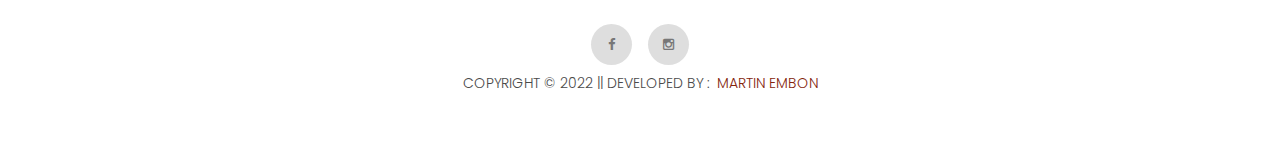
==== commit b9190364: "pre-release" ====
--- a/about-us.html
+++ b/about-us.html
@@ -51,8 +51,8 @@
                     </a>
                 </li> 
 
-                <li class="nav-item"><a class="nav-link" href="products.html">Products</a></li>
-                <li class="nav-item"><a class="nav-link" href="about-us.html">About Us</a></li>
+                <li class="nav-item"><a class="nav-link" href="products.html">My Work</a></li>
+                <li class="nav-item"><a class="nav-link" href="about-us.html">About Me</a></li>
              
                 
                 <!-- <li class="nav-item"><a class="nav-link checkout" href="checkout.html">Checkout  <i style="color: red;" class="fas fa-shopping-cart"></i></a></li> -->
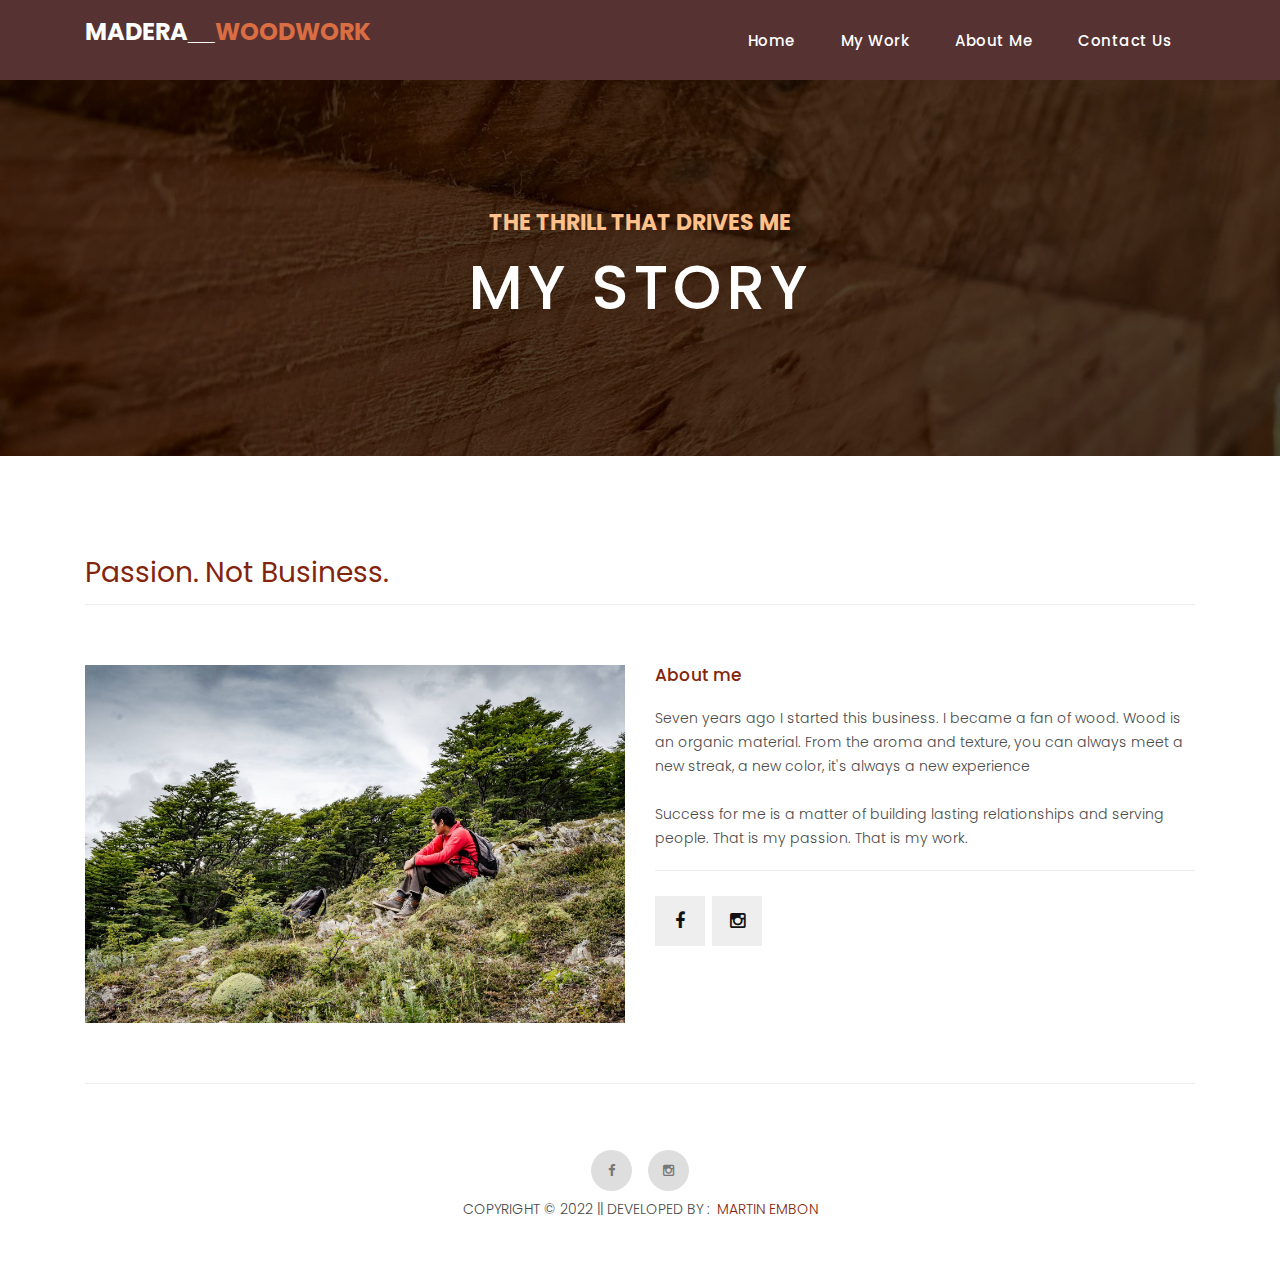
==== commit 3c076d69: "pre-release" ====
--- a/about-us.html
+++ b/about-us.html
@@ -65,7 +65,7 @@
     </header>
 
     <!-- Page Content -->
-    <div class="page-heading about-heading header-text" style="background-image: url(assets/images/heading-1-1920x500.jpg);">
+    <div class="page-heading about-heading header-text" style="background-image: url(assets/images/project/e-main-02.jpg);">
       <div class="container">
         <div class="row">
           <div class="col-md-12">
@@ -84,7 +84,7 @@
         <div class="row">
           <div class="col-md-12">
             <div class="section-heading">
-              <h2>Passion. Not Just Business.</h2>
+              <h2>Passion. Not Business.</h2>
             </div>
           </div>
           <div class="col-md-6">
@@ -107,7 +107,7 @@
     </div>
 
     
-    <div class="team-members">
+    <!-- <div class="team-members">
       <div class="container">
         <div class="row">
           <div class="col-md-12">
@@ -123,7 +123,7 @@
           </div>
         </div>
       </div>
-    </div>
+    </div> -->
 
   
     <footer>
--- a/assets/css/style.css
+++ b/assets/css/style.css
@@ -300,7 +300,7 @@
 
 .banner-item-01 {
 	padding: 300px 0px;
-	background-image: url(../images/slider-image-1-1920x600.jpg);
+	background-image: url(../images/project/e-main.jpg);
 	background-size: cover;
 	background-repeat: no-repeat;
 	background-position: center center;
@@ -528,11 +528,11 @@
 }
 
 .best-features ul.featured-list li a:hover {
-	color: #f33f3f;
+	color: #84240c;
 }
 
 .best-features ul.featured-list li a:hover::before {
-	background-color: #f33f3f;
+	background-color: #84240c;
 }
 
 .best-features .filled-button {
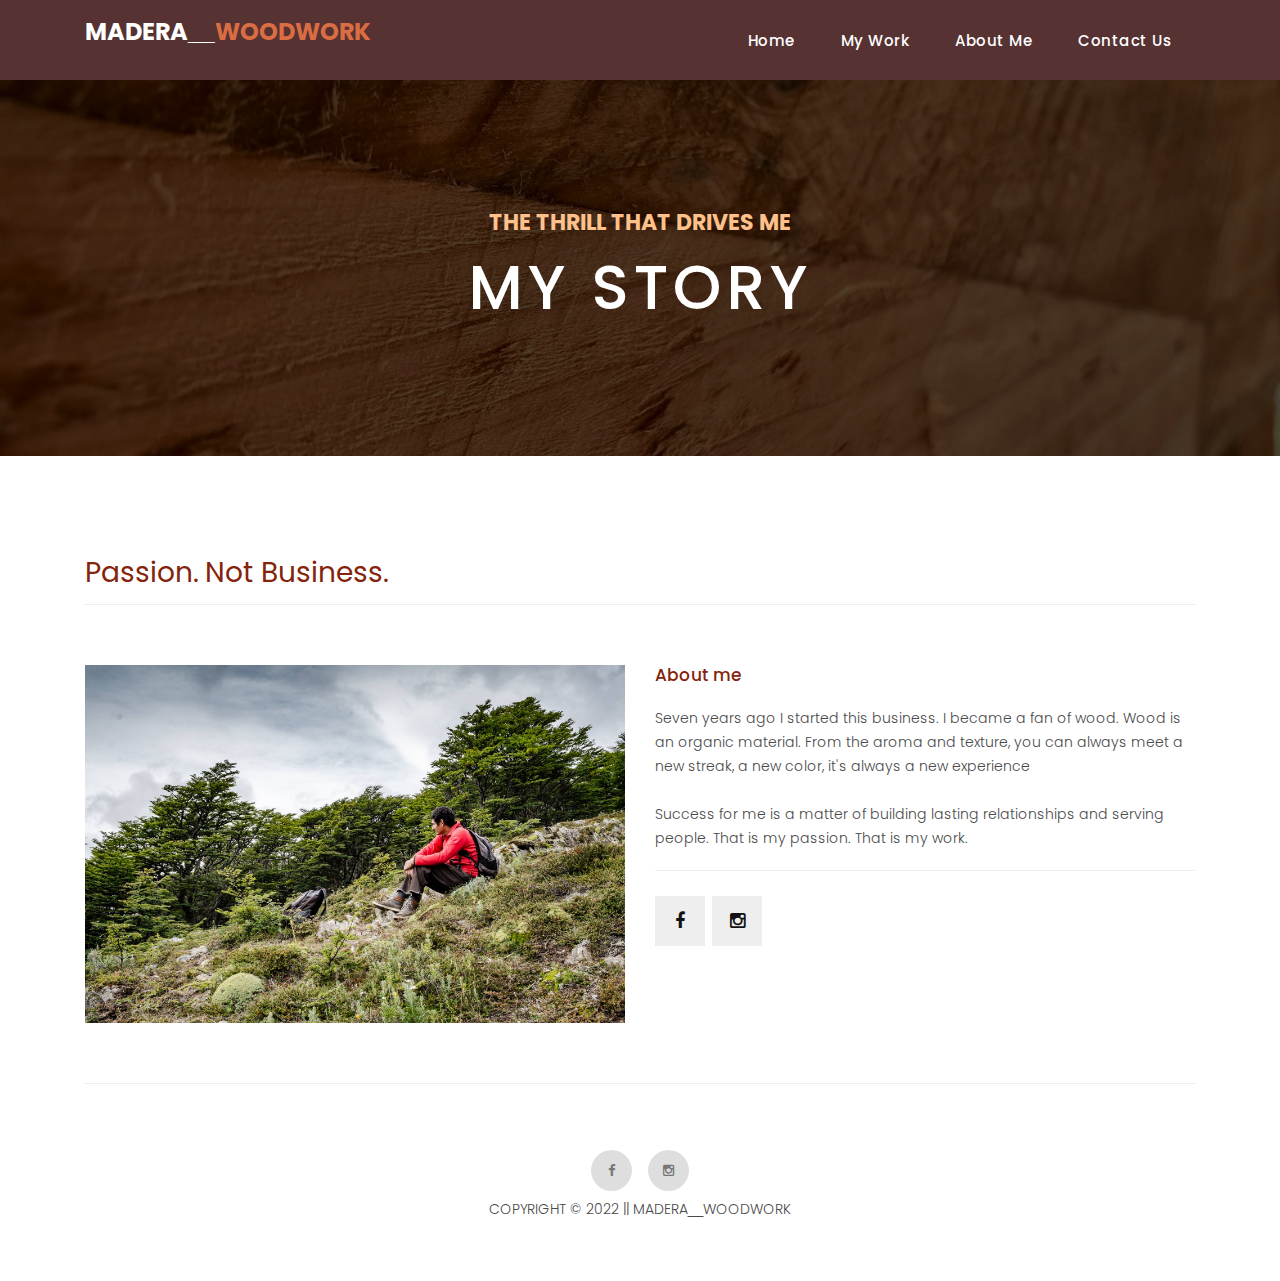
==== commit dce29556: "pre beta" ====
--- a/about-us.html
+++ b/about-us.html
@@ -135,7 +135,7 @@
                 <li><a href="https://www.facebook.com/Madera72woodwork" target="_blank"><i class="fa fa-facebook"></i></a></li>
                 <li><a href="https://www.instagram.com/madera__woodwork/?igshid=YmMyMTA2M2Y%3D" target="_blank"><i class="fa fa-instagram"></i></a></li>               
             </ul>
-              <p>Copyright © 2022 || Developed by : <a href="https://github.com/martinembon" target="_blank">Martin Embon</a></p>
+            <p>Copyright © 2022 || madera<span style="font-family: Arial">__</span>woodwork</p>
             </div>
           </div>
         </div>
--- a/assets/css/style.css
+++ b/assets/css/style.css
@@ -300,7 +300,8 @@
 
 .banner-item-01 {
 	padding: 300px 0px;
-	background-image: url(../images/project/e-main.jpg);
+	background-image: url(../images/project/wine-cellar-02.jpg);
+
 	background-size: cover;
 	background-repeat: no-repeat;
 	background-position: center center;
@@ -308,7 +309,9 @@
 
 .banner-item-02 {
 	padding: 300px 0px;
-	background-image: url(../images/slider-image-2-1920x600.jpg);
+	background-image: url(../images/project/e-05.jpeg);
+
+
 	background-size: cover;
 	background-repeat: no-repeat;
 	background-position: center center;
@@ -316,10 +319,11 @@
 
 .banner-item-03 {
 	padding: 300px 0px;
-	background-image: url(../images/slider-image-3-1920x600.jpg);
 	background-size: cover;
 	background-repeat: no-repeat;
 	background-position: center center;
+	background-image: url(../images/project/e-main.jpg);
+
 }
 
 .banner .banner-item {
@@ -401,6 +405,8 @@
 .product-item {
 	border: 1px solid #eee;
 	margin-bottom: 30px;
+	border-top-left-radius: 5px;
+	border-top-right-radius: 5px;
 }
 
 .product-item .down-content {
@@ -411,6 +417,8 @@
 .product-item img {
 	width: 100%;
 	overflow: hidden;
+	border-top-left-radius: 5px;
+	border-top-right-radius: 5px;
 }
 
 .product-item .down-content h4 {
@@ -989,7 +997,10 @@
 	margin-bottom: 45px;
 }
 
-
+.img-fluid{
+	border-top-left-radius: 5px;
+	border-top-right-radius: 5px;
+}
 /* Responsive Style */
 @media (max-width: 768px) {
 	.banner .text-content {
@@ -1177,4 +1188,4 @@
   .footer-social li a:hover{
 	background-color: #84240c;
 	color: #ffffff;
-  }+  }
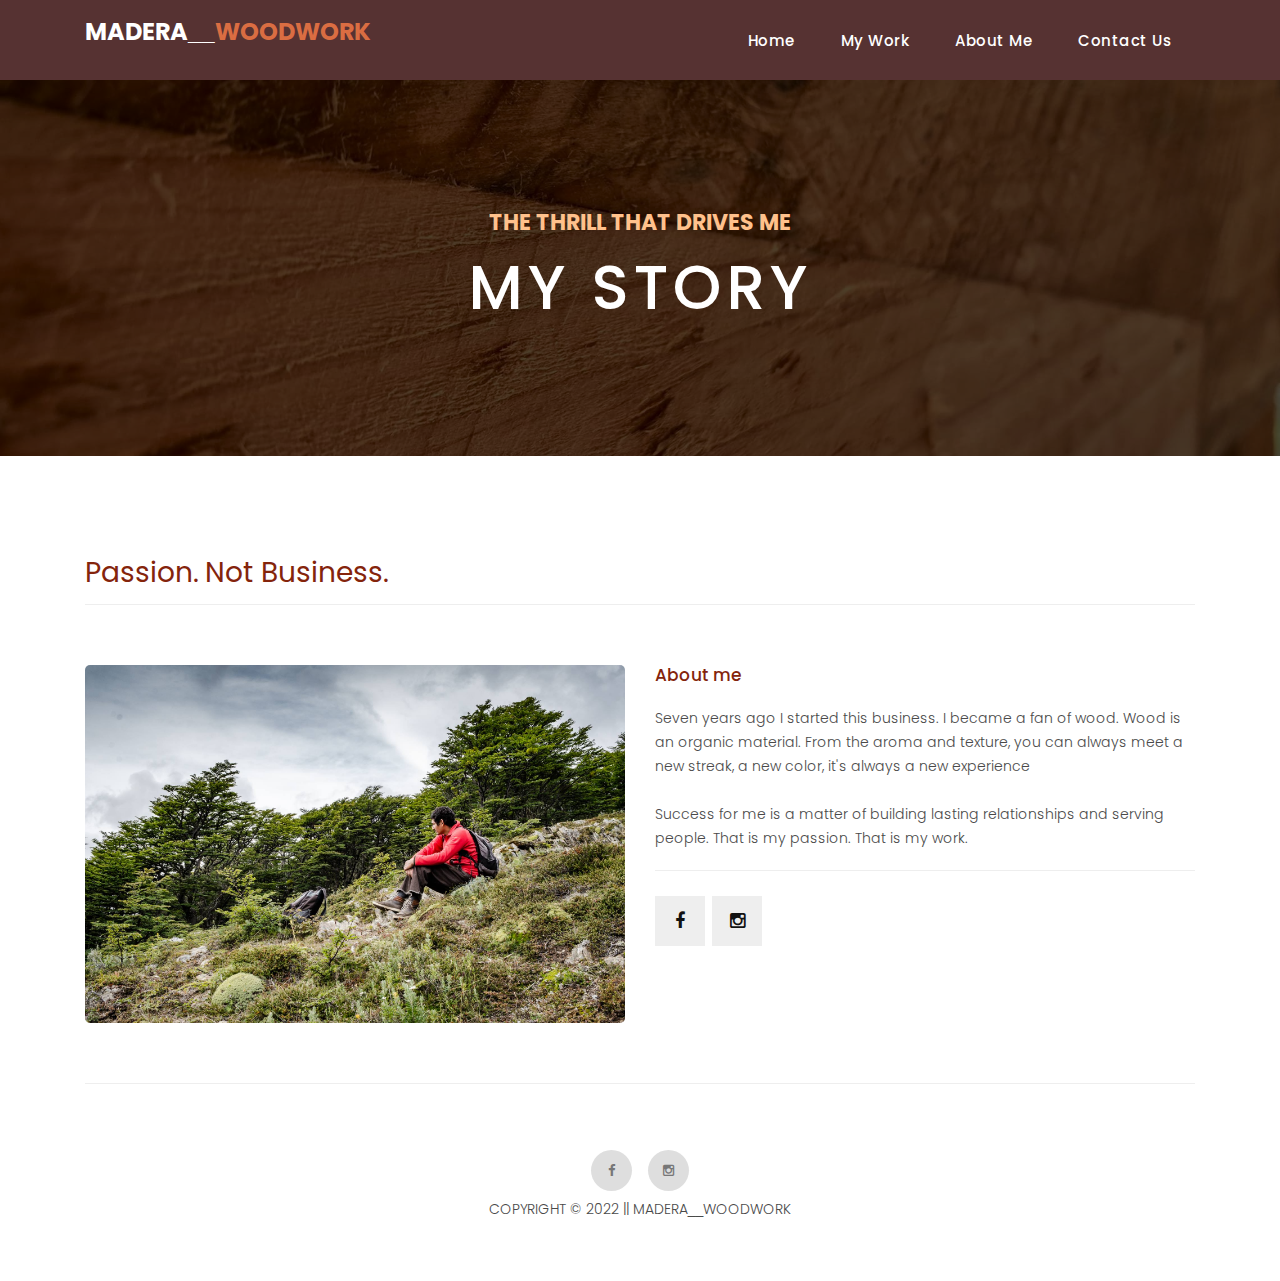
==== commit 311599a6: "'prefinal'" ====
--- a/about-us.html
+++ b/about-us.html
@@ -89,7 +89,7 @@
           </div>
           <div class="col-md-6">
             <div class="right-image">
-              <img src="assets/images/eduardo_forest.jpg" alt="">
+              <img style="border-radius: 5px;" src="assets/images/eduardo_forest.jpg" alt="">
             </div>
           </div>
           <div class="col-md-6">
--- a/assets/css/style.css
+++ b/assets/css/style.css
@@ -997,10 +997,7 @@
 	margin-bottom: 45px;
 }
 
-.img-fluid{
-	border-top-left-radius: 5px;
-	border-top-right-radius: 5px;
-}
+
 /* Responsive Style */
 @media (max-width: 768px) {
 	.banner .text-content {
@@ -1063,6 +1060,9 @@
 	.send-message .accordion {
 		margin-top: 30px;
 		margin-left: 0px;
+	}
+	.img-fluid{
+		padding-top: 12px;
 	}
 }
 
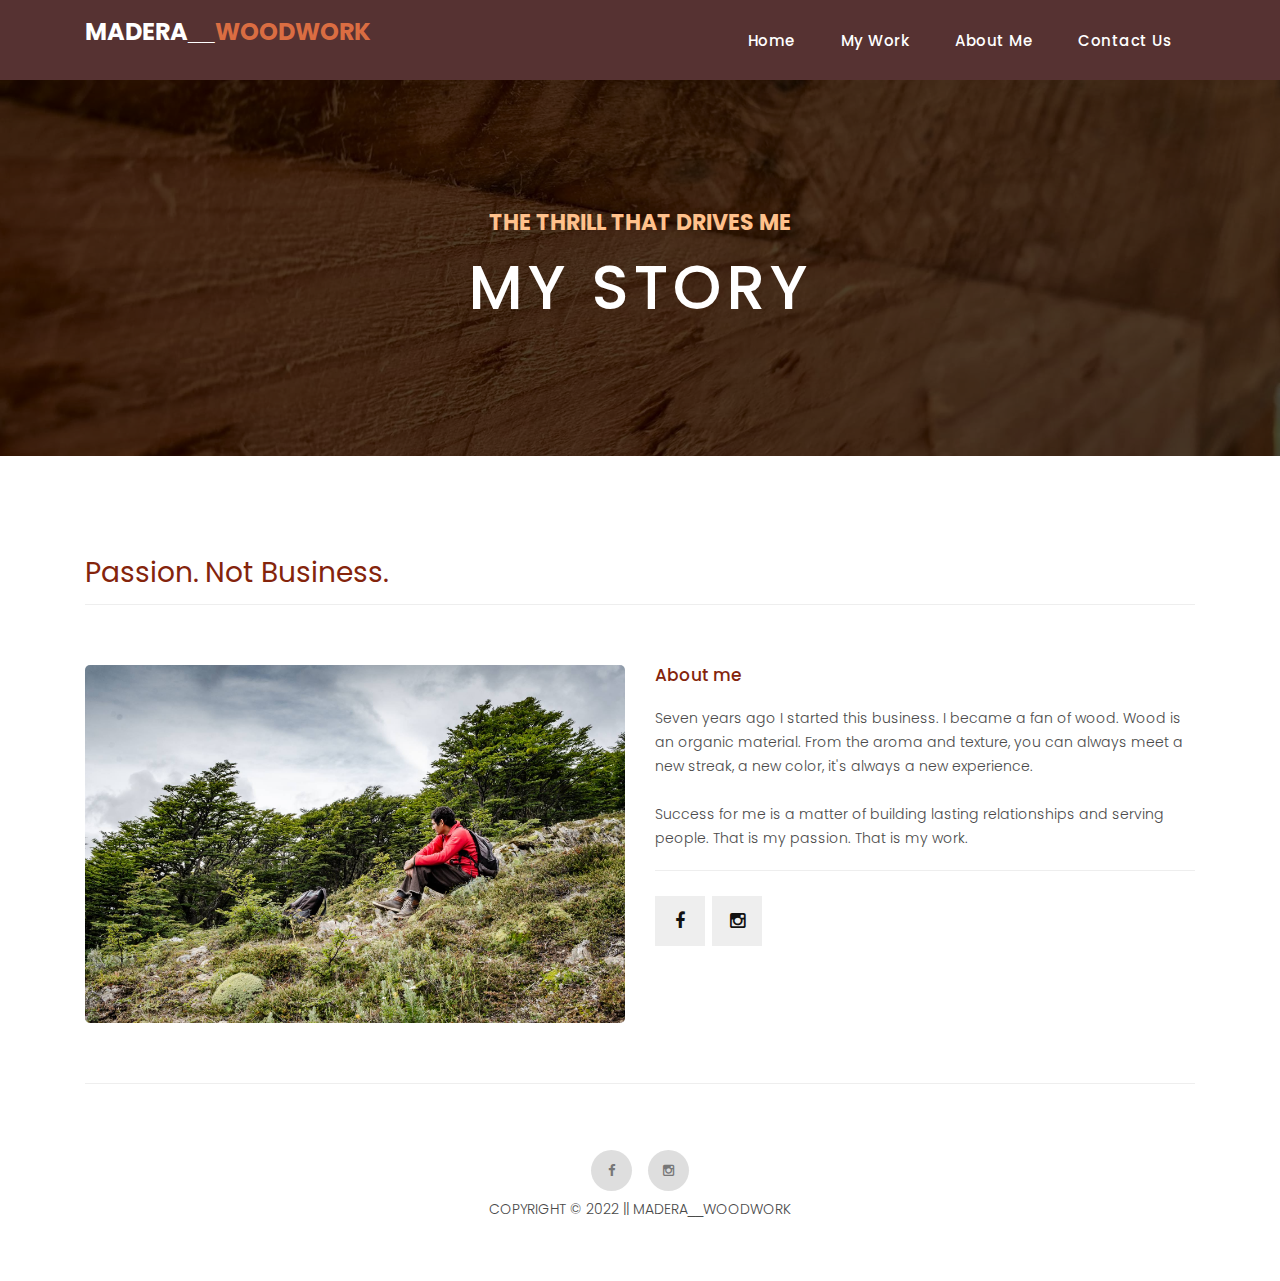
==== commit 30c2879c: "after text" ====
--- a/about-us.html
+++ b/about-us.html
@@ -95,7 +95,7 @@
           <div class="col-md-6">
             <div class="left-content">
               <h4>About me</h4>
-              <p>Seven years ago I started this business. I became a fan of wood. Wood is an organic material. From the aroma and texture, you can always meet a new streak, a new color, it's always a new experience<br><br>Success for me is a matter of building lasting relationships and serving people.  That is my passion.  That is my work.</p>
+              <p>Seven years ago I started this business. I became a fan of wood. Wood is an organic material. From the aroma and texture, you can always meet a new streak, a new color, it's always a new experience.<br><br>Success for me is a matter of building lasting relationships and serving people.  That is my passion.  That is my work.</p>
               <ul class="social-icons">
                 <li><a href="https://www.facebook.com/Madera72woodwork" target="_blank"><i class="fa fa-facebook"></i></a></li>
                 <li><a href="https://www.instagram.com/madera__woodwork/?igshid=YmMyMTA2M2Y%3D" target="_blank"><i class="fa fa-instagram"></i></a></li>               
